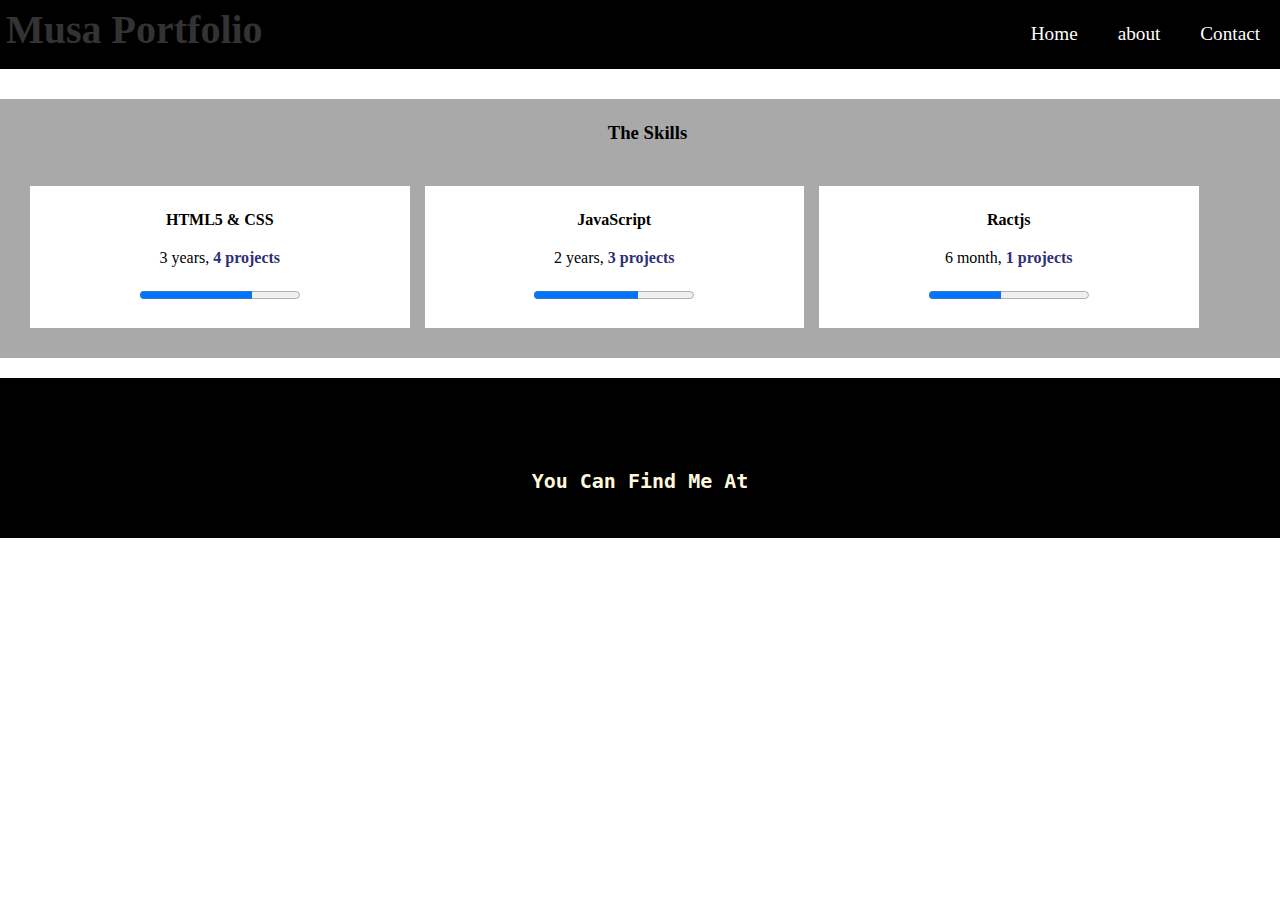
==== about.html @ b0bf04e9 "third contribution" ====
<!DOCTYPE html>
<html lang="en">
<head>
    <meta charset="UTF-8">
    <meta http-equiv="X-UA-Compatible" content="IE=edge">
    <meta name="viewport" content="width=device-width, initial-scale=1.0">
    <link rel="stylesheet" href="https://use.fontawesome.com/releases/v5.15.3/css/all.css" integrity="sha384-SZXxX4whJ79/gErwcOYf+zWLeJdY/qpuqC4cAa9rOGUstPomtqpuNWT9wdPEn2fk" crossorigin="anonymous">
    <link rel="stylesheet" href="./css/style.css">

    <title>About</title>
</head>
<body>
    <nav>
        <div class="logo"><h1><a href="index.html">Musa Portfolio</a></h1></div>
                <div class="openMenu"><i class="fa fa-bars"></i></div> 
            <ul class="mainmenu">
                <li><a class="current" href="index.html">Home</a></li>
                <li><a href=" about.html">about</a></li>
                <li><a href="contact.html">Contact</a></li>
            </ul>
    </nav>
    <script src="./hamburger.js"></script>
    <div class="skill-container">
        <h3>The Skills</h3>

        <div class="skill">
            <div class="skill-set">
             <h4>HTML5 & CSS</h4>
              <p>3 years,  <span> 4 projects</span> </p>
             <progress id="file" value="70" max="100"> 32% </progress>
            </div>

            <div class="skill-set">
             <h4>JavaScript</h4>
              <p>2 years,  <span> 3 projects</span> </p>
             <progress id="file" value="65" max="100"> 32% </progress>
            </div>
             
            <div class="skill-set">
                <h4>Ractjs</h4>
                 <p> 6 month,  <span> 1 projects</span> </p>
                <progress id="file" value="45" max="100"> 32% </progress>
               </div>
            
            

        </div>

    </div>


</div>
   
<footer>
    <div class="footer-text">
    <p class="footer-text">You Can Find Me At</p>
    </div>
    <div class="social-media-icon">
      <i class="fab fa-github"></i> 
      <i class="fab fa-facebook"></i>
      <i class="fab fa-twitter-square"></i>
    </div>
  </footer>
</body>
</html>
---- css/style.css ----
/* Reset */
* {
    margin: 0;
    padding: 0;
    box-sizing: border-box;
}
/* main styling */
html,body {
    font-family: 'Times New Roman', Times, serif;
    line-height: 1.7em; 
}
a {
    color: #333;
    text-decoration: none;
}
h1, h2, h3 {
    padding-bottom: 20px;
}
p {
   margin: 10px 0;
}
/* navbar */
.container {
    margin: auto;
    max-width: 1100px;
    overflow: auto;
    padding: 0 20px;
    transition-property: background;
    transition-duration: 2s;

}
nav {
    background-color: black;
    color: white;
    display: flex;
    justify-content: space-between;
}
nav .mainmenu {
    display: flex;
    list-style: none;

}
nav .mainmenu li a {
    display: inline-block;
    padding: 20px;
    text-decoration: none;
    color: white;
    font-size: 1.2rem;
}
nav .mainmenu li a:hover{
    background-color: brown;
    border-radius: 20%;
}
nav .openMenu{
    font-size: 2rem;
    margin: 20px;
    display: none;
    cursor: pointer;
}
nav .logo{
    margin: 6px;
    font-size: 20px;
    cursor: pointer;
    padding-top: 10px;
}
@media (max-width: 800px){
    nav .mainmenu{
        height: 100vh;
        position: fixed;
        top: 0;
        right: 0;
        left: 0;
        z-index: 10;
        flex-direction: column;
        justify-content: center;
        align-items: center;
        background-color: black;
        transition: top 2s ease;
        display: none;

    }
    nav .openMenu{
        display: block;
    }
    nav .mainmenu li a:hover{
        background: none;
        color: coral;
        font-size: 1.5rem;
    }
    .icons i{
        display: inline-block;
        padding: 10px;
    }
}
 /* padding */
 .py-1 { padding: 10px;}
 .py-2 { padding: 20px;}
 .py-3 { padding: 30px;}



/* Home info */
#about-info .info-right{
    float: right;
    width: 50%;
    min-height: 100%;

}
#about-info .info-right img {
    width: 70%;
    margin: auto;
    display: block;
    border-radius: 50%;

}
#about-info .info-left{
    float: left;
    width: 50%;
    min-height: 100%;
}

/* footer*/
footer{
    margin-top: 20px;
    background-color: black;
    background-size: cover;
    height: 100px;
    padding: 80px 80px;
  }
  footer p{
    text-align: center;
    color: cornsilk;
    font-size: 20px;
    font-weight: 900;
    font-family: Monospace;
  }
  .social-media-icon{
    display: flex;
    color: whitesmoke;
    gap: 40px;
    font-size: 30px;
    justify-content: center;
    margin-bottom: 10px;
  }
 
    

/* contact*/
#contact-form{ 
    background-color: lightsteelblues; 
}
.contact {
    margin: auto;
    max-width: 1100px;
    overflow: auto;
    padding: 0 20px;
    transition-property: background;
    transition-duration: 2s;  
}
#contact-form .form-group{
    margin-bottom: 20px;
}
#contact-form label {
    display: block;
    margin-bottom: 5px;
}
#contact-form input, #contact-form textarea {
    width: 100%;
    padding: 10px;
    border: 1px #ddd solid;
}
#contact-form textarea {
    height: 200px;
}
#contact-form input:focus, #contact-form textarea:focus {
    outline: none;
    border-color:#f7c08a;
}
 /* skill */
 .skill{
    display: flex;
    flex-wrap: wrap;
    width: 100%;
    text-align: center;
    padding-top: 20px;
}

.skill-container{
    text-align: center;
    background-color: darkgray;
    margin-top:30px;
    padding-top:20px ;
    padding-left: 15px;
}

.skill .skill-set{
    background-color: white;
    padding: 20px;
    width: 30%;
    margin-bottom: 30px;
    margin-left: 15px;
}

.skill .skill-set p span{
    color: rgb(47, 47, 117);
    font-weight: bolder;
}
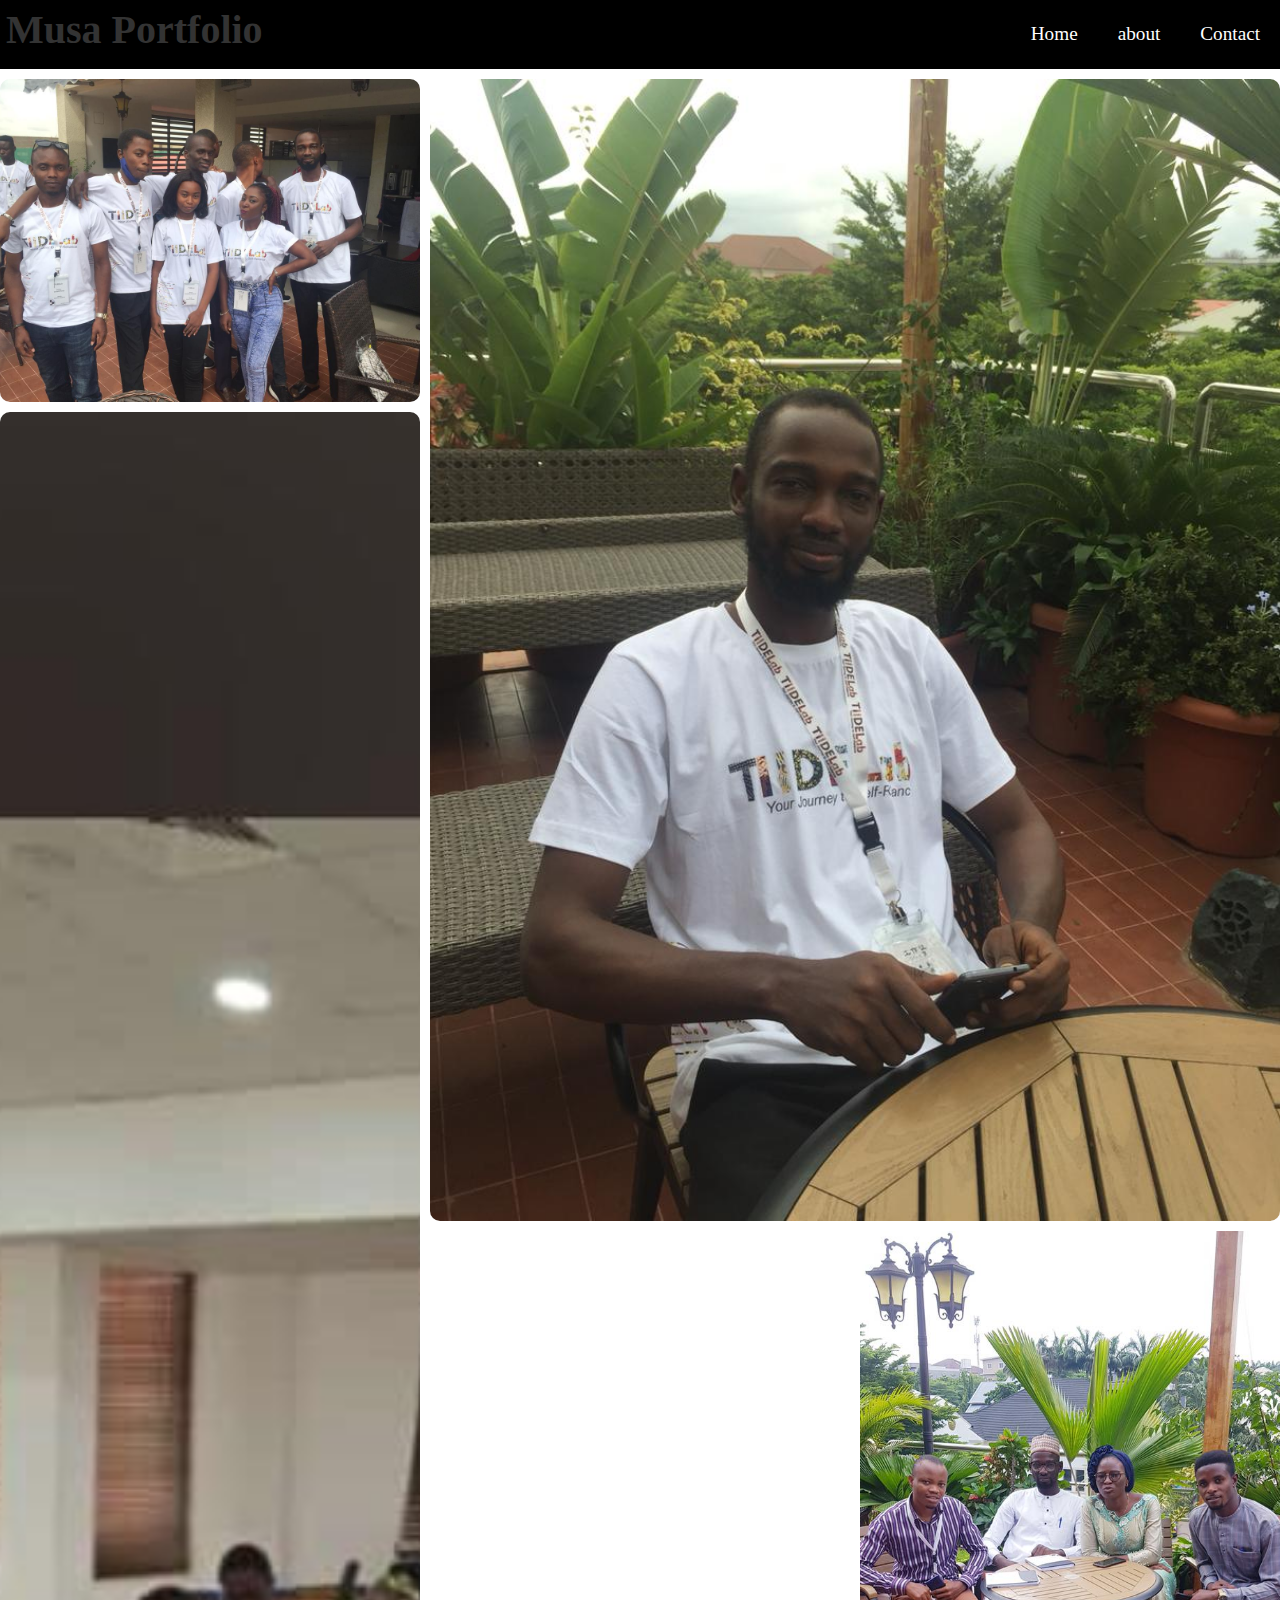
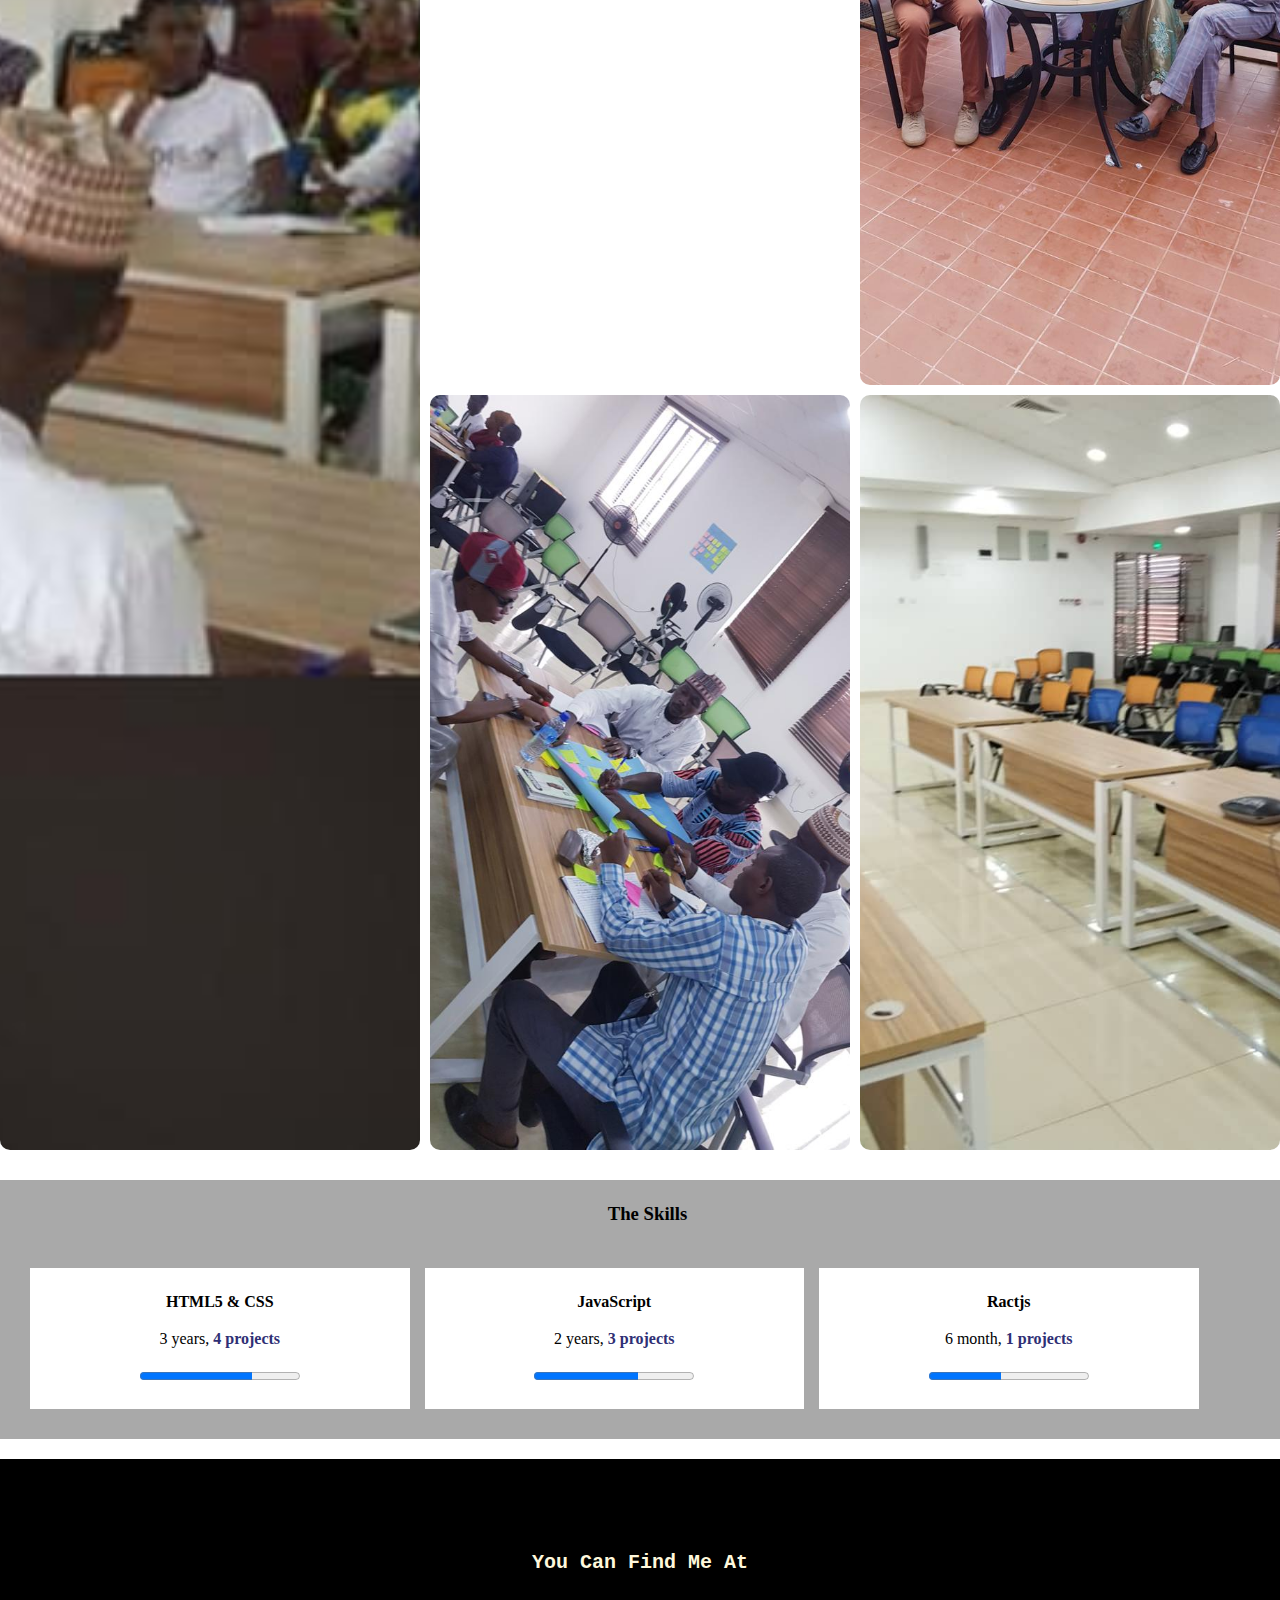
==== commit 49c72b4d: "mansory" ====
--- a/about.html
+++ b/about.html
@@ -20,6 +20,15 @@
             </ul>
     </nav>
     <script src="./hamburger.js"></script>
+    <main class="mansory">
+        <div class="box-1"><img src="./img/photo1.jpeg" alt=""></div>
+        <div class="box-2"><img src="./img/photo2.jpeg" alt=""></div>
+        <div class="box-3"><img src="./img/photo3.jpeg" alt=""></div>
+        <div class="box-4"><img src="./img/photo4.jpeg" alt=""></div>
+        <div class="box-5"><img src="./img/photo5.jpeg" alt=""></div>
+        <div class="box-6"><img src="./img/photo6.jpeg" alt=""></div>
+
+    </main>
     <div class="skill-container">
         <h3>The Skills</h3>
 
--- a/css/style.css
+++ b/css/style.css
@@ -57,15 +57,18 @@
     display: none;
     cursor: pointer;
 }
-nav .logo{
+
+nav .logo {
     margin: 6px;
     font-size: 20px;
     cursor: pointer;
     padding-top: 10px;
-}
-@media (max-width: 800px){
+
+}
+@media (max-width: 900px){
     nav .mainmenu{
-        height: 100vh;
+        height: 40vh;
+        width: 20%;
         position: fixed;
         top: 0;
         right: 0;
@@ -75,10 +78,14 @@
         justify-content: center;
         align-items: center;
         background-color: black;
-        transition: top 2s ease;
+        transition: top 5s ease;
         display: none;
 
     }
+    nav .open{
+        display: block;
+    }
+    
     nav .openMenu{
         display: block;
     }
@@ -147,7 +154,9 @@
 
 /* contact*/
 #contact-form{ 
-    background-color: lightsteelblues; 
+    background-color: lightgrey;
+    padding: 20px;
+    
 }
 .contact {
     margin: auto;
@@ -157,8 +166,15 @@
     transition-property: background;
     transition-duration: 2s;  
 }
+h1 p{
+    align-items: center;
+    justify-content: center;
+}
 #contact-form .form-group{
-    margin-bottom: 20px;
+    width: 80%;
+    padding: 10px;
+    margin: 5px 20px;
+    border-radius: 10px;
 }
 #contact-form label {
     display: block;
@@ -176,6 +192,18 @@
     outline: none;
     border-color:#f7c08a;
 }
+.btn{
+    background-color: red;
+    color: white;
+    font-size: 1.2rem;
+    
+}
+.btn :hover{
+    background-color: green
+    color: white;
+    font-size: 1.2rem;
+    
+} 
  /* skill */
  .skill{
     display: flex;
@@ -204,4 +232,42 @@
 .skill .skill-set p span{
     color: rgb(47, 47, 117);
     font-weight: bolder;
-}+}
+/* masonry*/
+.mansory {
+    display: grid;
+    padding-top: 10px;
+    grid-template-columns: repeat(3, 1fr);
+    gap: 10px;
+    grid-auto-rows: minmax(100px, auto);
+  }
+  .mansory div img{
+      object-fit: cover;
+      width: 100%;
+      height: 100%;
+      border-radius: 10px;
+  }
+  .box-1 {
+    grid-column: 1 / 2;
+    grid-row: 1;
+  }
+  .box-2 {
+    grid-column: 2 / 4;
+    grid-row: 1 / 3;
+  }
+  .box-3 {
+    grid-column: 1;
+    grid-row: 2 / 5;
+  }
+  .box-4 {
+    grid-column: 3;
+    grid-row: 3;
+  }
+  .box-5 {
+    grid-column: 2;
+    grid-row: 4;
+  }
+  .box-6 {
+    grid-column: 3;
+    grid-row: 4;
+  }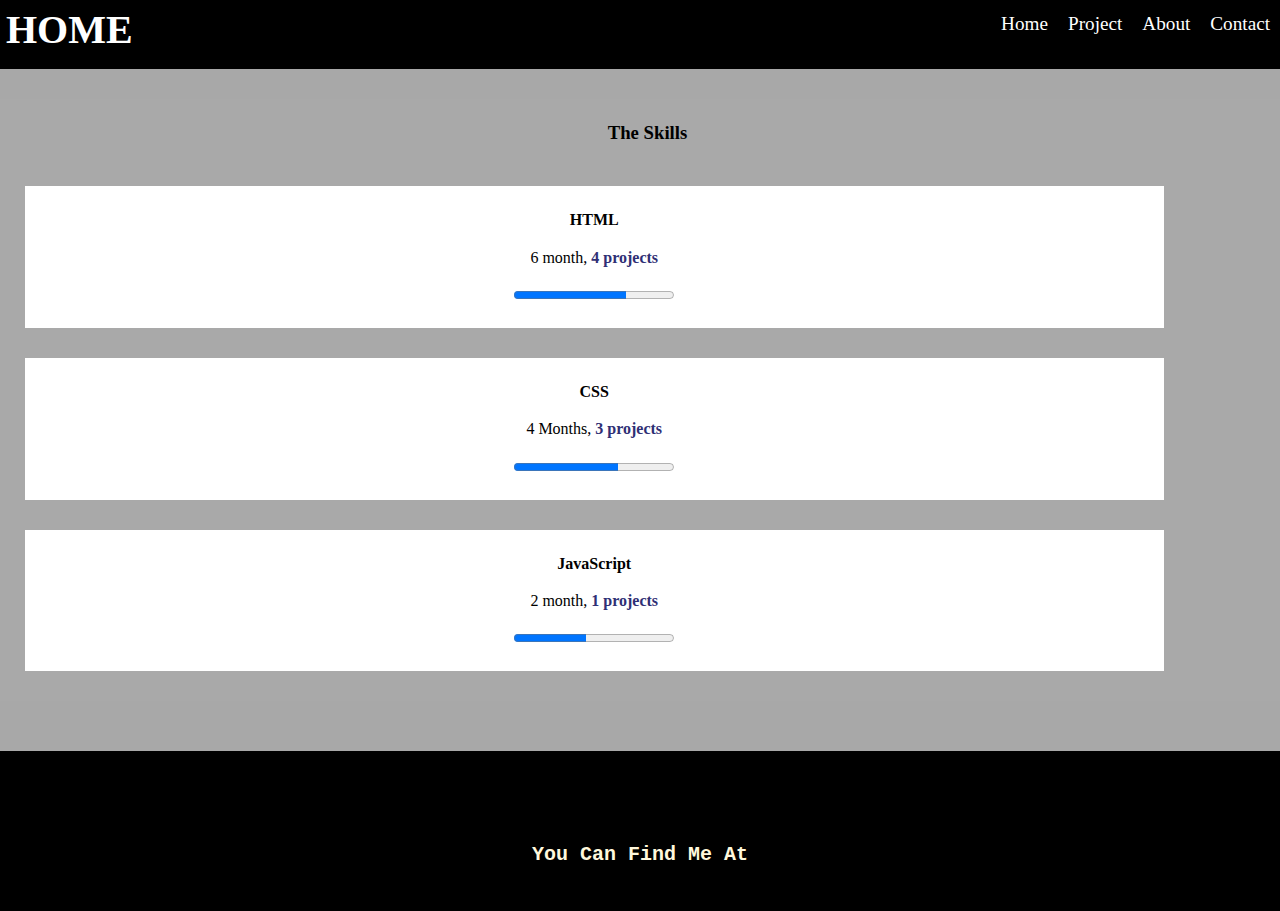
==== commit 6e00d68f: "Merge pull request #1 from musaa99/main" ====
--- a/about.html
+++ b/about.html
@@ -10,45 +10,38 @@
     <title>About</title>
 </head>
 <body>
-    <nav>
-        <div class="logo"><h1><a href="index.html">Musa Portfolio</a></h1></div>
+    <nav> 
+        <div class="logo"><h1><a href="index.html">HOME</a></h1></div>
                 <div class="openMenu"><i class="fa fa-bars"></i></div> 
             <ul class="mainmenu">
                 <li><a class="current" href="index.html">Home</a></li>
-                <li><a href=" about.html">about</a></li>
+                <li><a class="current" href="project.html">Project</a></li>  
+                <li><a href=" about.html">About</a></li>  
                 <li><a href="contact.html">Contact</a></li>
             </ul>
     </nav>
     <script src="./hamburger.js"></script>
-    <main class="mansory">
-        <div class="box-1"><img src="./img/photo1.jpeg" alt=""></div>
-        <div class="box-2"><img src="./img/photo2.jpeg" alt=""></div>
-        <div class="box-3"><img src="./img/photo3.jpeg" alt=""></div>
-        <div class="box-4"><img src="./img/photo4.jpeg" alt=""></div>
-        <div class="box-5"><img src="./img/photo5.jpeg" alt=""></div>
-        <div class="box-6"><img src="./img/photo6.jpeg" alt=""></div>
-
-    </main>
+    
     <div class="skill-container">
         <h3>The Skills</h3>
 
         <div class="skill">
             <div class="skill-set">
-             <h4>HTML5 & CSS</h4>
-              <p>3 years,  <span> 4 projects</span> </p>
+             <h4>HTML</h4>
+              <p>6 month,  <span> 4 projects</span> </p>
              <progress id="file" value="70" max="100"> 32% </progress>
             </div>
 
             <div class="skill-set">
-             <h4>JavaScript</h4>
-              <p>2 years,  <span> 3 projects</span> </p>
+             <h4>CSS</h4>
+              <p>4 Months,  <span> 3 projects</span> </p>
              <progress id="file" value="65" max="100"> 32% </progress>
             </div>
              
             <div class="skill-set">
-                <h4>Ractjs</h4>
-                 <p> 6 month,  <span> 1 projects</span> </p>
-                <progress id="file" value="45" max="100"> 32% </progress>
+                <h4>JavaScript</h4>
+                 <p> 2 month,  <span> 1 projects</span> </p>
+                <progress id="file" value="45" max="100"> 32% </progress> 
                </div>
             
             
@@ -64,11 +57,14 @@
     <div class="footer-text">
     <p class="footer-text">You Can Find Me At</p>
     </div>
-    <div class="social-media-icon">
-      <i class="fab fa-github"></i> 
-      <i class="fab fa-facebook"></i>
-      <i class="fab fa-twitter-square"></i>
-    </div>
+    <div class="social-media-icon"> 
+        <a href="https://github.com/musaa99" target="_blank">
+            <i class="fab fa-github"></i>
+        <a href="https://linkedin.com/in/musa-opaluwa-31b127119" target="_blank">
+            <i class="fab fa-linkedin"></i>
+        <a href="https://twitter.com/musaa_99" target="_blank">
+            <i class="fab fa-twitter"></i>  
+      </div> 
   </footer>
 </body>
 </html>--- a/css/style.css
+++ b/css/style.css
@@ -8,10 +8,13 @@
 html,body {
     font-family: 'Times New Roman', Times, serif;
     line-height: 1.7em; 
+    background-color: #4444; 
+    
 }
 a {
-    color: #333;
+    color: white;  
     text-decoration: none;
+     
 }
 h1, h2, h3 {
     padding-bottom: 20px;
@@ -41,8 +44,8 @@
 
 }
 nav .mainmenu li a {
-    display: inline-block;
-    padding: 20px;
+    display: inline-block; 
+    padding: 10px; 
     text-decoration: none;
     color: white;
     font-size: 1.2rem;
@@ -58,18 +61,287 @@
     cursor: pointer;
 }
 
-nav .logo {
+.logo {
     margin: 6px;
+    color:white;
     font-size: 20px;
     cursor: pointer;
     padding-top: 10px;
 
-}
-@media (max-width: 900px){
+} 
+
+ /* padding */
+ .py-1 { padding: 10px;}
+ .py-2 { padding: 20px;}
+ .py-3 { padding: 30px;}
+
+
+
+/* Home info */
+#about-info .info-right{
+    float: right;
+    width: 50%;
+    min-height: 100%;
+
+}
+#about-info .info-right img {
+    width: 70%;
+    margin: auto;
+    display: block;
+    border-radius: 50%;
+ 
+}
+#about-info .info-left{
+    float: left;
+    width: 50%;
+    max-height: 100%; 
+}
+#about-info .info-left p {
+    font-style: italic;
+    font-size: 1.2rem;  
+    transition: 3s ease-in-out;
+    animation: cubic-bezier(1, 0, 0, 1);
+}
+.download{
+    padding: 1.1em;
+	color: white;
+	background-color: black;;
+	font-size: 0.9em;
+    padding-right: 2rem;
+    width: 30px;
+	margin: 10em auto 5em auto;
+	border-radius: 20px 10px 30px 20px;
+
+}
+
+/* footer*/
+footer{
+    margin-top: 50px;
+    background-color: black;
+    background-size: cover;
+    height: 100px;
+    padding: 80px ; 
+  }
+  footer p{
+    text-align: center;
+    color: cornsilk;
+    font-size: 20px;
+    font-weight: 900;
+    font-family: Monospace;
+    
+  }
+  .social-media-icon{
+    display: flex;
+    color: whitesmoke;
+    gap: 40px;
+    font-size: 30px;
+    justify-content: center;
+    margin-bottom: 10px;
+    padding-bottom: 10px;
+  }
+ 
+    
+
+/* contact*/
+.wrapper {
+	width: 90%;
+	margin: auto;
+}
+.wrapper .Get-in-touch {
+	margin-top: 2em;
+	margin-bottom: 2em;
+	display: flex;
+	justify-content: center;
+	align-items: center;
+	flex-direction: column;
+}
+.wrapper .Get-in-touch h1 {
+	color: black;
+	text-align: center;
+	font-weight: 400;
+}
+.Get-in-touch .message__icon {
+	display: flex;
+	justify-content: center;
+	align-items: center;
+}
+.Get-in-touch i {
+	color: black;
+	padding: 5px;
+}
+.Get-in-touch span {
+	width: 100px;
+	height: 1px;
+	background-color: black;
+	display: flex;
+	justify-content: 'center';
+	align-items: 'center';
+}
+main {
+	display: flex;
+	flex-direction: row;
+	justify-content: space-between;
+	align-items: center;
+}
+main .contact {
+	flex-basis: 50%;
+}
+main .contact .contact__address {
+	margin-bottom: 5px;
+}
+main .contact .contact__address p {
+	color: black;
+	padding-bottom: 5px;
+}
+form {
+	flex: 50%;
+	width: 100%;
+	margin-top: 2em;
+}
+form input{
+	padding: 0.8em;
+	margin-bottom: 0.2em;
+	font-size: 0.9em;
+	background-color: black;
+	color: white;
+	border: none;
+	border-radius: 4px;
+	outline: none;
+	width: 100%;
+}
+form input::placeholder {
+	color: grey;
+}
+form textarea {
+	padding: 0.7em;
+	font-size: 1em;
+	background-color: black;
+	border-radius: 4px;
+	outline: none;
+	width: 100%;
+	height: 7em;
+	color: grey;
+}
+form button {
+	padding: 0.9em;
+	color: white;
+	background-color: black;
+	font-size: 0.8em;
+	margin: 1em auto 5em auto;
+	border-radius: 20px 10px 30px 20px;
+	transition: all 2s ease;
+}
+
+form button:hover {
+	color: black;
+	background-color: white;
+}
+.btn{
+    padding: 0.9em;
+	color: white;
+	background-color: green;
+	font-size: 0.8em;
+	margin: 1em auto 5em auto;
+	border-radius: 20px 10px 30px 20px;
+    transition: ease-in;
+}
+.btn :hover::after {
+	color: black;
+	background-color: white;
+    content:
+}
+/*@media only screen and (max-width: 570px) {
+	main {
+	align-items: initial;
+	flex-direction: column;
+	justify-content: initial;
+}
+form {
+	width: 80%;
+	margin: 2em auto;
+}
+form button {
+	margin-bottom: 7em;
+	background-color: black;
+}*/
+ /* skill */
+ .skill{
+    display: flex;
+    flex-wrap: wrap;
+    width: 100%;
+    text-align: center;
+    padding-top: 20px;
+}
+
+.skill-container{
+    text-align: center;
+    background-color: darkgray;
+    margin-top:30px;  
+    padding-top:20px ;
+    padding-left: 15px;
+}
+
+.skill .skill-set{
+    background-color: white;
+    padding: 20px;
+    width: 90%;
+    margin-bottom: 30px;
+    margin-left: 10px;
+}
+
+.skill .skill-set p span{
+    color: rgb(47, 47, 117);
+    font-weight: bolder;
+}
+
+/* masonry*/
+main{
+    max-height: 80%;
+    padding: 20px 80px;  
+}
+.mansory {
+    display: grid;
+    padding-top: 10px;
+    grid-template-columns: repeat(3, 1fr);
+    gap: 10px;
+    grid-auto-rows: minmax(100px, auto);
+    
+  }
+  .mansory div img{
+      object-fit: cover;
+      max-width: 100%;
+      height: 100%;
+      border-radius: 10px;
+  }
+  .box-1 {
+    grid-column: 1 / 2;
+    grid-row: 1/ 3;
+  }
+  .box-2 {
+    grid-column: 2 / 4;
+    grid-row: 1 / 3;
+  }
+  .box-3 {
+    grid-column: 1;
+    grid-row: 3 / 5;
+  }
+  .box-4 {
+    grid-column: 3;
+    grid-row: 3;
+  }
+  .box-5 {
+    grid-column: 2;
+    grid-row: 4;
+  }
+  .box-6 {
+    grid-column: 3;
+    grid-row: 4;
+  }
+  @media (max-width: 700px){
     nav .mainmenu{
         height: 40vh;
         width: 20%;
-        position: fixed;
+        position: relative;  
         top: 0;
         right: 0;
         left: 0;
@@ -83,7 +355,7 @@
 
     }
     nav .open{
-        display: block;
+        display: inline-block;
     }
     
     nav .openMenu{
@@ -98,176 +370,17 @@
         display: inline-block;
         padding: 10px;
     }
-}
- /* padding */
- .py-1 { padding: 10px;}
- .py-2 { padding: 20px;}
- .py-3 { padding: 30px;}
-
-
-
-/* Home info */
-#about-info .info-right{
-    float: right;
-    width: 50%;
-    min-height: 100%;
-
-}
-#about-info .info-right img {
-    width: 70%;
-    margin: auto;
-    display: block;
-    border-radius: 50%;
-
-}
-#about-info .info-left{
-    float: left;
-    width: 50%;
-    min-height: 100%;
-}
-
-/* footer*/
-footer{
-    margin-top: 20px;
-    background-color: black;
-    background-size: cover;
-    height: 100px;
-    padding: 80px 80px;
-  }
-  footer p{
-    text-align: center;
-    color: cornsilk;
-    font-size: 20px;
-    font-weight: 900;
-    font-family: Monospace;
-  }
-  .social-media-icon{
-    display: flex;
-    color: whitesmoke;
-    gap: 40px;
-    font-size: 30px;
-    justify-content: center;
-    margin-bottom: 10px;
-  }
- 
-    
-
-/* contact*/
-#contact-form{ 
-    background-color: lightgrey;
-    padding: 20px;
-    
-}
-.contact {
-    margin: auto;
-    max-width: 1100px;
-    overflow: auto;
-    padding: 0 20px;
-    transition-property: background;
-    transition-duration: 2s;  
-}
-h1 p{
-    align-items: center;
-    justify-content: center;
-}
-#contact-form .form-group{
-    width: 80%;
-    padding: 10px;
-    margin: 5px 20px;
-    border-radius: 10px;
-}
-#contact-form label {
-    display: block;
-    margin-bottom: 5px;
-}
-#contact-form input, #contact-form textarea {
-    width: 100%;
-    padding: 10px;
-    border: 1px #ddd solid;
-}
-#contact-form textarea {
-    height: 200px;
-}
-#contact-form input:focus, #contact-form textarea:focus {
-    outline: none;
-    border-color:#f7c08a;
-}
-.btn{
-    background-color: red;
-    color: white;
-    font-size: 1.2rem;
-    
-}
-.btn :hover{
-    background-color: green
-    color: white;
-    font-size: 1.2rem;
-    
-} 
- /* skill */
- .skill{
-    display: flex;
-    flex-wrap: wrap;
-    width: 100%;
-    text-align: center;
-    padding-top: 20px;
-}
-
-.skill-container{
-    text-align: center;
-    background-color: darkgray;
-    margin-top:30px;
-    padding-top:20px ;
-    padding-left: 15px;
-}
-
-.skill .skill-set{
-    background-color: white;
-    padding: 20px;
-    width: 30%;
-    margin-bottom: 30px;
-    margin-left: 15px;
-}
-
-.skill .skill-set p span{
-    color: rgb(47, 47, 117);
-    font-weight: bolder;
-}
-/* masonry*/
-.mansory {
-    display: grid;
-    padding-top: 10px;
-    grid-template-columns: repeat(3, 1fr);
-    gap: 10px;
-    grid-auto-rows: minmax(100px, auto);
-  }
-  .mansory div img{
-      object-fit: cover;
-      width: 100%;
-      height: 100%;
-      border-radius: 10px;
-  }
-  .box-1 {
-    grid-column: 1 / 2;
-    grid-row: 1;
-  }
-  .box-2 {
-    grid-column: 2 / 4;
-    grid-row: 1 / 3;
-  }
-  .box-3 {
-    grid-column: 1;
-    grid-row: 2 / 5;
-  }
-  .box-4 {
-    grid-column: 3;
-    grid-row: 3;
-  }
-  .box-5 {
-    grid-column: 2;
-    grid-row: 4;
-  }
-  .box-6 {
-    grid-column: 3;
-    grid-row: 4;
-  }+    main {
+        align-items: initial;
+        flex-direction: column;
+        justify-content: initial;
+    }
+    form {
+        width: 80%;
+        margin: 2em auto;
+    }
+    form button {
+        margin-bottom: 7em;
+        background-color: black;
+    }
+}
